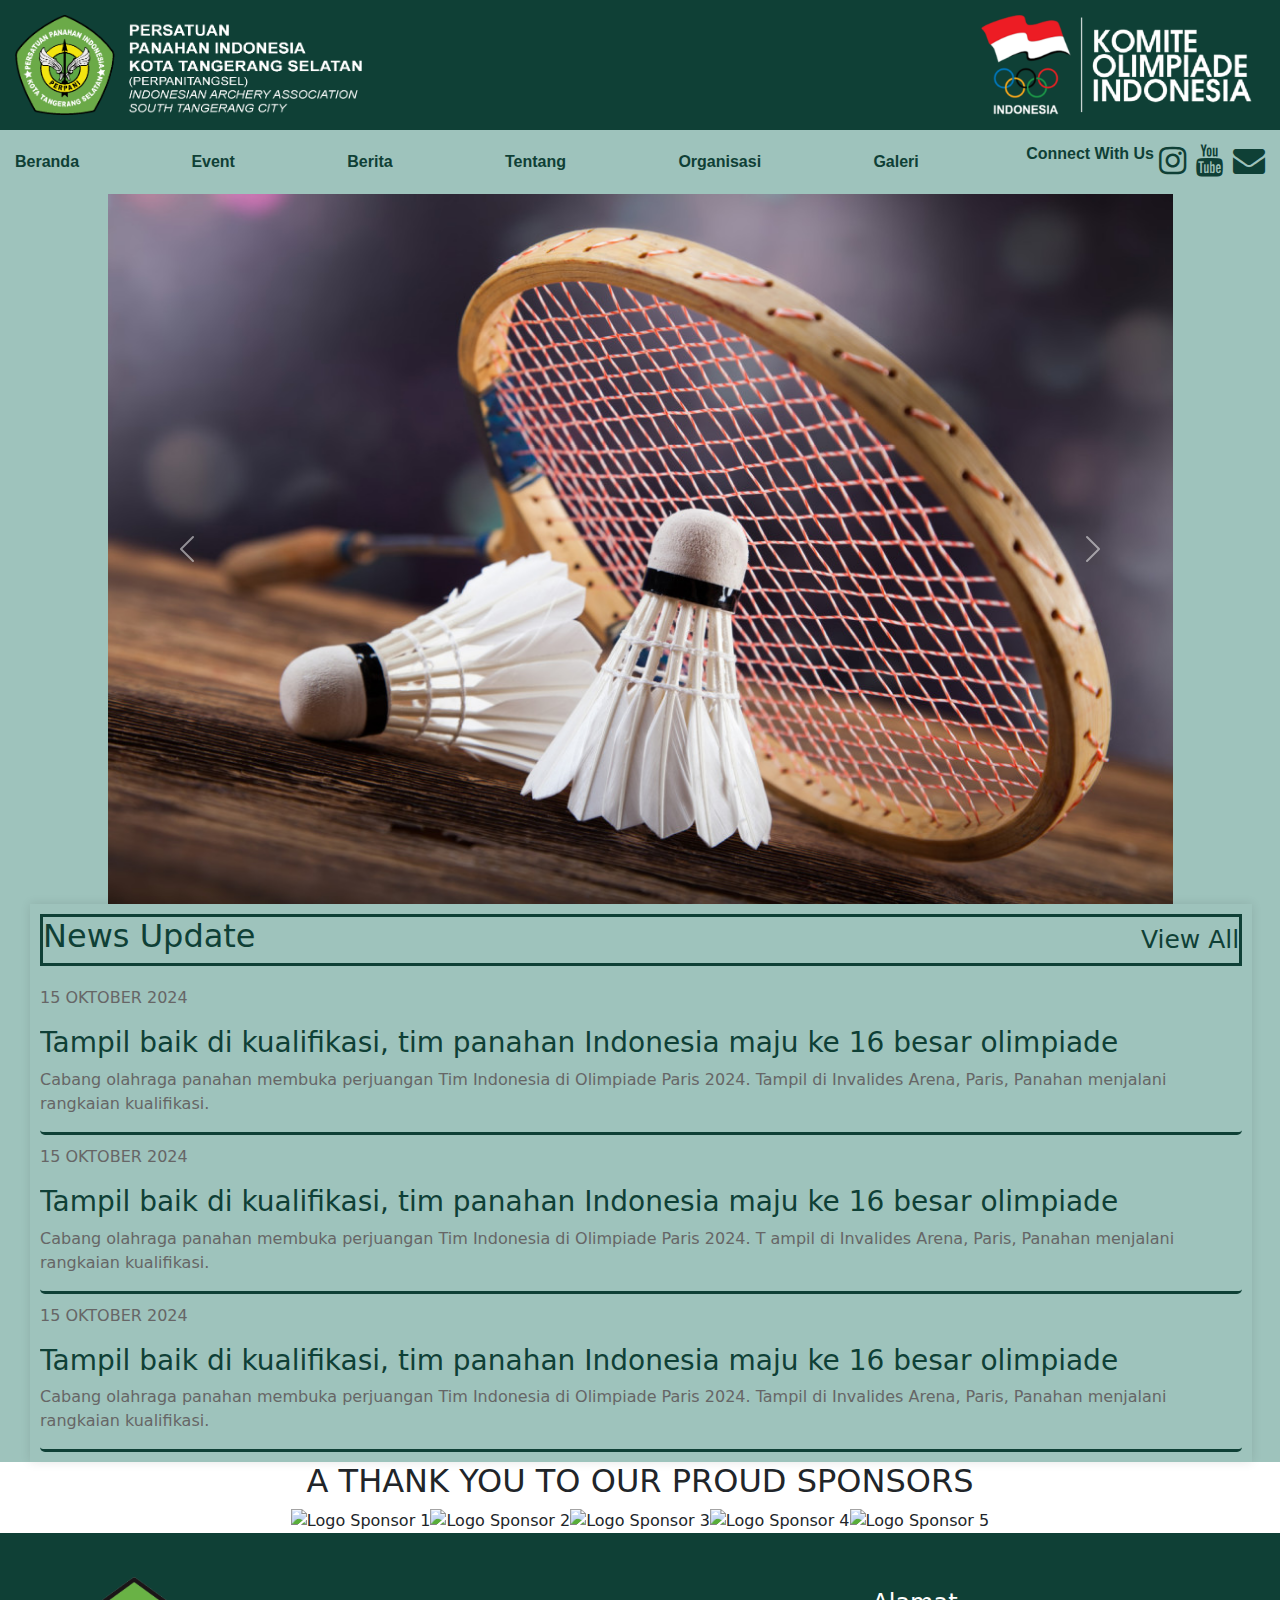
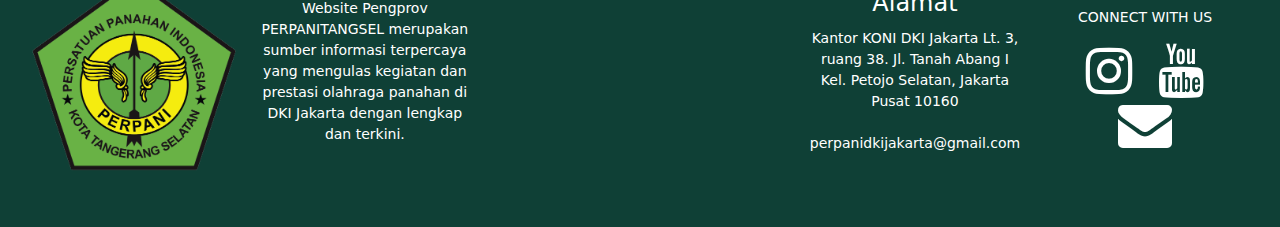
==== Index.html @ 433a70bd "first commit" ====
<!DOCTYPE html>
<html lang="id">
<head>
    <meta charset="UTF-8">
    <meta name="viewport" content="width=device-width, initial-scale=1.0">
    <title>Persatuan Panahan Indonesia</title>
    <link rel="stylesheet" href="style.css">
    <link rel="stylesheet" href="css/font-awesome.min.css">
    <link rel="icon" href="Image/PPI.png">
    <link href="https://cdn.jsdelivr.net/npm/bootstrap@5.3.3/dist/css/bootstrap.min.css" rel="stylesheet" integrity="sha384-QWTKZyjpPEjISv5WaRU9OFeRpok6YctnYmDr5pNlyT2bRjXh0JMhjY6hW+ALEwIH" crossorigin="anonymous">
    <script src="https://kit.fontawesome.com/af434fda0d.js" crossorigin="anonymous"></script>
</head>
<body>
    <header class="header-container">
        <div class="header-left">
            <img src="Image/PPI.png" alt="Emblem Persatuan Panahan Indonesia" class="emblem">
        </div>
        <div class="header-right">
            <img src="Image/Olympics.png" alt="Logo Olimpiade" class="Olympics">
            <img src="Image/KOI.png" alt="Logo KONI" class="emblem1">
        </div>
    </header>

    <nav>
        <a href="#">Beranda</a>
        <div class="extras">
            <a href="#">Event</a>
            <div class="submenu">
            </div>
        </div>
        <a href="">Berita</a>
        <div class="extras">
            <a href="#">Tentang</a>
            <div class="submenu">
                <a href="Sejarah.html">Sejarah PERPANI</a>
                <a href="">Sekilas Perpani</a>
            </div>
        </div>
        <a href="#">Organisasi</a>
        <a href="#">Galeri</a>
        <div class="nav-connect">
            <p class="connect">Connect With Us</p>
            <a href="#"><i aria-hidden="true" class="fa fa-instagram fa-2x"></i></a>
            <a href="#"><i aria-hidden="true" class="fa fa-youtube fa-2x"></i></a>
            <a href="#"><i aria-hidden="true" class="fa fa-envelope fa-2x"></i></a>
        </div>
    </nav>

    <div class="content">
        <div id="carouselExampleInterval" class="carousel slide w-80" data-bs-ride="carousel">
            <div class="carousel-inner">
                <div class="carousel-item active" data-bs-interval="10000">
                    <img src="Image/image.png" class="d-block" alt="Slide Pertama">
                </div>
                <div class="carousel-item" data-bs-interval="2000">
                    <img src="Image/shutterstock_781561837.jpg" class="d-block" alt="Slide Kedua">
                </div>
                <div class="carousel-item">
                    <img src="Image/LOGO ATAS-01.png" class="d-block" alt="Slide Ketiga">
                </div>
            </div>
            <button class="carousel-control-prev" type="button" data-bs-target="#carouselExampleInterval" data-bs-slide="prev">
                <span class="carousel-control-prev-icon" aria-hidden="true"></span>
                <span class="visually-hidden">Sebelumnya</span>
            </button>
            <button class="carousel-control-next" type="button" data-bs-target="#carouselExampleInterval" data-bs-slide="next">
                <span class="carousel-control-next-icon" aria-hidden="true"></span>
                <span class="visually-hidden">Selanjutnya</span>
            </button>
        </div>

        <div class="news">
            <div class="Updated">
                <h2>News Update</h2>
                <a href="#">View All</a>
            </div>
            <div class="news-item">
                <div class="news-content">
                    <p>15 OKTOBER 2024</p>
                    <h3>Tampil baik di kualifikasi, tim panahan Indonesia maju ke 16 besar olimpiade</h3>
                    <p>Cabang olahraga panahan membuka perjuangan Tim Indonesia di Olimpiade Paris 2024. Tampil di Invalides Arena, Paris, Panahan menjalani rangkaian kualifikasi.</p>
                </div>
                <div class="news-content">
                    <p>15 OKTOBER 2024</p>
                    <h3>Tampil baik di kualifikasi, tim panahan Indonesia maju ke 16 besar olimpiade</h3>
                    <p>Cabang olahraga panahan membuka perjuangan Tim Indonesia di Olimpiade Paris 2024. T ampil di Invalides Arena, Paris, Panahan menjalani rangkaian kualifikasi.</p>
                </div>
                <div class="news-content">
                    <p>15 OKTOBER 2024</p>
                    <h3>Tampil baik di kualifikasi, tim panahan Indonesia maju ke 16 besar olimpiade</h3>
                    <p>Cabang olahraga panahan membuka perjuangan Tim Indonesia di Olimpiade Paris 2024. Tampil di Invalides Arena, Paris, Panahan menjalani rangkaian kualifikasi.</p>
                </div>
            </div>
        </div>
    </div>

    <div class="sponsor">
        <h2>A THANK YOU TO OUR PROUD SPONSORS</h2>
        <div class="sponsor-list">
            <img src="Image/sponsor1.png" alt="Logo Sponsor 1">
            <img src="Image/sponsor2.png" alt="Logo Sponsor 2">
            <img src="Image/sponsor3.png" alt="Logo Sponsor 3">
            <img src="Image/sponsor4.png" alt="Logo Sponsor 4">
            <img src="Image/sponsor5.png" alt="Logo Sponsor 5">
        </div>
    </div>

    <footer>
        <div class="footer-logo">
            <img src="Image/Untitled-1-03.png" alt="Logo PerpaniTangsel">
        </div>
        <div class="footer-description">
            <p>Website Pengprov PERPANITANGSEL merupakan sumber informasi terpercaya yang mengulas kegiatan dan prestasi olahraga panahan di DKI Jakarta dengan lengkap dan terkini.</p>
        </div>
        <div class="map-container">
            <iframe src="https://www.google.com/maps/embed?pb=!1m18!1m12!1m3!1d3966.7000063528744!2d106.81594046147374!3d-6.170908060448664!2m3!1f0!2f0!3f0!3m2!1i1024!2i768!4f13.1!3m3!1m2!1s0x2e69f5b872813b63%3A0x370474d7495defc3!2sKONI%20Provinsi%20DKI%20Jakarta!5e0!3m2!1sen!2sid!4v1730983442724!5m2!1sen!2sid" width="300" height="200" style="border:0;" allowfullscreen="" loading="lazy" referrerpolicy="no-referrer-when-downgrade"></iframe>
        </div>
        <div class="footer-contact">
            <h4>Alamat</h4>
            <p class="alamat">Kantor KONI DKI Jakarta Lt. 3, ruang 38. Jl. Tanah Abang I Kel. Petojo Selatan, Jakarta Pusat 10160 <br><br> perpanidkijakarta@gmail.com</p>
        </div>
        <div class="footer-sosmed">
            <p>CONNECT WITH US</p>
            <a href="#"><i class="fa fa-instagram fa-3x"></i></a>
            <a href="#"><i class="fa fa-youtube fa-3x"></i></a>
            <a href="#"><i class="fa fa-envelope fa-3x"></i></a>
        </div>
    </footer>

    <script src="https://cdn.jsdelivr.net/npm/@popperjs/core@2.9.2/dist/umd/popper.min.js" integrity="sha384-IQsoLXl5PILFhosVNubq5LC7Qb9DXgDA9i+tQ8Zj3iwWAwPtgFTxbJ8NT4GN1R8p" crossorigin="anonymous"></script>
    <script src="https://cdn.jsdelivr.net/npm/bootstrap@5.0.2/dist/js/bootstrap.min.js" integrity="sha384-cVKIPhGWiC2Al4u+LWgxfKTRIcfu0JTxR+EQDz/bgldoEyl4H0zUF0QKbrJ0EcQF" crossorigin="anonymous"></script>
</body>
</html>
---- style.css ----
/* Global styles */
body {
    padding: 0;
    background-color: #9EC3BC;
    font-family: Arial, sans-serif;
    min-width: 650px;
}

/* Header */
.header-container {
    padding: 15px 15px;
    background: #0F4036;
    display: flex;
    max-height: 130px;
    width: 100%;
    justify-content: space-between;
    align-items: center;
}

.emblem {
    height: 100%;
    max-height: 100px;
    margin: 0px;
}

.Olympics{
    display: flex;
    height: 100%;
    max-height: 100px;
    margin: 0px;
}

.header-left {
    display: flex;
    flex-direction: row;
    flex: 1;
}

.header-right {
    display: flex;
    justify-content: flex-end;
    align-items: center;
    flex-direction: row;
    position: relative;
    right: 0%;
}

.emblem1 {
    right: 100%;
    max-height: 200px;
    margin: -30px 5px;
}

/* Navigation */
nav {
    display: flex;
    justify-content: space-between;
    color: #00796B;
    background-color: #9EC3BC;
    font-weight: bolder;
    padding: 0px 10px;
}

nav a {
    color: #0F4036;
    font-family: sans-serif;
    padding: 20px 5px;
    text-decoration: none;
}

nav div p {
    color: #0F4036;
    font-family: sans-serif;
}

nav div {
    display: flex;
    justify-content: end;
    margin: 0px;
    /* padding: 15px 5px; */
    align-content: center;
    align-items: center;
}

nav .nav-connect{
    display: flex;
}

nav div a {
    padding: 5px;
}

nav .extras {
    position: relative;
    display: inline-block;
}

nav a {
    color: #0F4036;
    text-decoration: none;
    display: inline-block;
}

nav a:hover {
    background-color: #9EC3BC;
}

/* Styles for submenu */
nav .submenu {
    display: none;
    position: absolute;
    background-color: #9EC3BC;
    min-width: 160px;
    box-shadow: 0 8px 16px rgba(0, 0, 0, 0.2);
    z-index: 1;
    border: 1px solid #0F4036;
}

nav .submenu a {
    color: #0F4036;
    text-decoration: none;
    display: block;
    text-align: left;
}

nav .submenu a:hover {
    background-color: #afd9ac;
}

/* Show submenu on hover */
nav .extras:hover .submenu {
    display: block;
}


/* Carousel */
.carousel-item img {
    width: 100%;
    height: 88.88888889%;
    max-width: 1270px;
    max-height: 710px;
    object-fit: cover;
}

#carouselExampleInterval {
    max-width: 100%;
    margin: auto;
}

/* Content */
.content {
    display: flex;
    flex-direction: row;
    background: #9EC3BC;
    padding: 0 10px;
    width: 100%;
}

.news {
    margin-left: 20px;
    background-color: #9EC3BC;
    padding: 10px;
    width: 40%;
    box-shadow: 0 0 10px rgba(0, 0, 0, 0.1);
}

.Updated { 
    display: flex; 
    flex-direction: row; 
    gap: 40px; 
    justify-content: space-between; 
    align-items: center;
    border: solid #0F4036; 
    color: #0F4036; 
}

.Updated a {
    color: #0F4036;
    font-size: 25px;
    text-decoration: none;
}

.news-item {
    display: flex;
    flex-direction: column;
    margin-top: 10px;
}

.news-content {
    padding-top: 10px;
    color: #0F4036;
    border-bottom: solid #0F4036;
    border-radius: 5px;
    width: 100%;
    display: -webkit-box;
    -webkit-box-orient: vertical;
    overflow: hidden;
    -webkit-line-clamp: 5;
    line-clamp: 1;
    font-size: 100%;
    max-height: 250px;
}

.news-content h3 { margin-top: 0; }

h2 {
    display: flex;
    justify-content: center;
}

.sponsor-list {
    display: flex;
    justify-content: center;
}

/* Footer */
footer {
    background-color: #0F4036;
    color: #ffffff;
    font-weight: 500;
    font-size: large;
    display: flex;
    width: 100%;
    padding: 20px;
    text-align: center;
    flex-direction: row; 
    justify-content: space-between; 
    align-items: center; 
    flex-wrap: wrap;
}

footer .sosmed {
    display: flex;
    flex-direction: row;
    position: relative;
    color: #ffffff;
    right: -75%;
}

footer .connect {
    padding: 15px;
}

footer a {
    color: #fff;
    text-decoration: none;
    margin: 0 10px;
}


.footer-logo, .footer-description, .map-container, .footer-contact, .footer-sosmed { 
    flex: 1; 
    text-align: center; 
    margin: 10px;
    color: #ffffff;
}

.footer-logo img {
    width: 100%;
    min-width: 175px;
    max-width: 300px;
    height: auto;
    color: #ffffff;
}

.footer-description p,
.footer-contact p,
.footer-sosmed p {
    font-size: 14px;
    color: #ffffff;
}

.footer-contact h4 {
    margin-bottom: 10px;
    color: #ffffff;
}

.footer-sosmed a {
    color: white;
    margin: 0 10px;
}

.footer-sosmed i {
    color: white;
    transition: color 0.3s ease;
}

.footer-sosmed i:hover {
    color: #9EC3BC;
}


.footer a:hover {
    text-decoration: underline;
}
.footer .social-media-icons img {
    width: 30px;
    margin: 0 5px;
}

.container {
    width: 80%;
    margin: auto;
    background-color: #fff;
    padding: 0 20px;
    box-shadow: 0 0 10px rgba(0, 0, 0, 0.1);
    max-width: 2560px;
}

.header {
    text-align: center;
    color: #2d6a4f;
}

.profile {
    display: flex;
    align-items: center;
    margin-top: 20px;
}

.profile img {
    width: 150px;
    height: 200px;
    object-fit: cover;
    margin-right: 20px;
}

.profile-info {
    flex: 1;
}

.profile-info h2 {
    color: #2d6a4f;
}

.social-icons {
    text-align: center;
    margin-top: 20px;
}

.social-icons img {
    width: 30px;
    height: 30px;
    margin: 0 10px;
}

/* Media Queries */
@media (max-width: 600px) {
    .container {
        padding: 10px; 
    }
    .carousel-item img {
        width: 100%;
        height: auto; /* This ensures the image height scales proportionately */
        object-fit: contain; /* Ensures the whole image is visible */
    }
}

@media (max-width: 1440px) {
    .content {
        flex-direction: column;
    }

    .news {
        width: 97%;
    }
}

@media (max-width: 768px) {
    .header-container {
        flex-direction: row;
        align-items: center;
        min-width: 650px;
    }

    .navbar {
        flex-direction: column;
        align-items: center;
    }

    .carousel {
        margin-right: 0;
        margin-bottom: 20px;
    }
}

@media (max-width: 480px) {
    .navbar a {
        padding: 5px;
    }

    .header-container {
        padding: 10px;
    }
}

@media (min-width: 601px) {
    .container {
        padding: 20px;
    }
}

/* Adjusting image sizes for small screens */
@media (max-width: 600px) {
    .carousel-item img {
        width: 100%;
        height: auto; /* This ensures the image height scales proportionately */
        object-fit: contain; /* Ensures the whole image is visible */
    }
}

.struktur-organisasi {
    background-color: #ffffff;
    padding: 20px;
    margin: 20px;
    border-radius: 8px;
    box-shadow: 0 0 10px rgba(0, 0, 0, 0.1);
}

.struktur-organisasi h1 {
    text-align: center;
    color: #004d40;
    margin-bottom: 20px;
}

.struktur-item {
    margin-bottom: 20px;
}

.columns {
    column-count: 3; /* Number of columns */
    column-gap: 20px; /* Space between columns */
}

.columns p {
    margin-bottom: 10px;
}

.columns h2 {
    break-inside: avoid; /* Prevent breaking of headers across columns */
}

.struktur-item h2 {
    color: #2d6a4f;
    margin-bottom: 10px;
}

.struktur-item ul {
    list-style-type: none;
    padding-left: 20px;
}

.struktur-item li {
    margin-bottom: 5px;
    color: #333333;
}

.struktur-item ul ul {
    padding-left: 20px;
    margin-bottom: 10px;
}

.struktur-item ul ul li {
    color: #555555;
}

.berita {
    display: flex;
    flex-direction: row;
    background-color: rgb(158, 195, 188); /* Light green background */
    align-items: start;
}

/* Highlight container */
.highlight {
    background-color: #9EC3BC; /* Light green background */
    padding: 20px;
    border-radius: 8px;
    box-shadow: 0 4px 8px rgba(0, 0, 0, 0.1);
    width: 50%;
    min-height: 216px;
}

/* Updated section */
.beritaterupdate {
    display: flex;
    align-items: center;
    flex-direction: row; 
    gap: 40px; 
    align-items: center;
    border: solid #0F4036; 
    border-radius: 4px;
    color: #0F4036; 
}

.beritaterupdate h2 {
    color: #fff; 
    background-color: #0F4036; /* Dark green background */
    padding: 10px;
    margin: 0;
   
}

.beritaterupdate h3 {
    padding: 10px;
    border-radius: 4px;
    margin: 0;
    color: #0F4036;
    font-size: 25px;
    text-decoration: none;
}

.listberita {
    font-family: Arial, sans-serif;
    display: flex;
    justify-content: center;
    align-items: center;
    margin: 0;
    background-color: #9EC3BC;
    padding: 20px;
}

.fullberita {
    width: 70%;
    background-color: white;
    color: #333;
    padding: 20px;
    border-radius: 10px;
    box-shadow: 0 20px 20px rgba(0, 0, 0, 1);
    text-align: center;
}

.responsive-image {
    max-width: 100%;
    height: auto;
    border-radius: 10px;
    margin-bottom: 20px;
}

h1 {
    font-size: 24px;
    color: #4CAF50;
    margin-bottom: 10px;
}

h2 {
    font-size: 20px;
    color: #333;
    margin-bottom: 10px;
}

p {
    font-size: 16px;
    color: #666;
}

.continue-reading {
    display: inline-block;
    margin-top: 20px;
    padding: 10px 20px;
    background-color: #4CAF50;
    color: white;
    text-decoration: none;
    border-radius: 5px;
}

.continue-reading:hover {
    background-color: #45a049;
}

main {
    display: flex;
    justify-content: center;
    flex-direction: column;
    align-items: center;

}

.login {
    padding: 20px;
}

form {
    width: 80%;
    display: flex;
    flex-direction: column;
    justify-content: center;
}
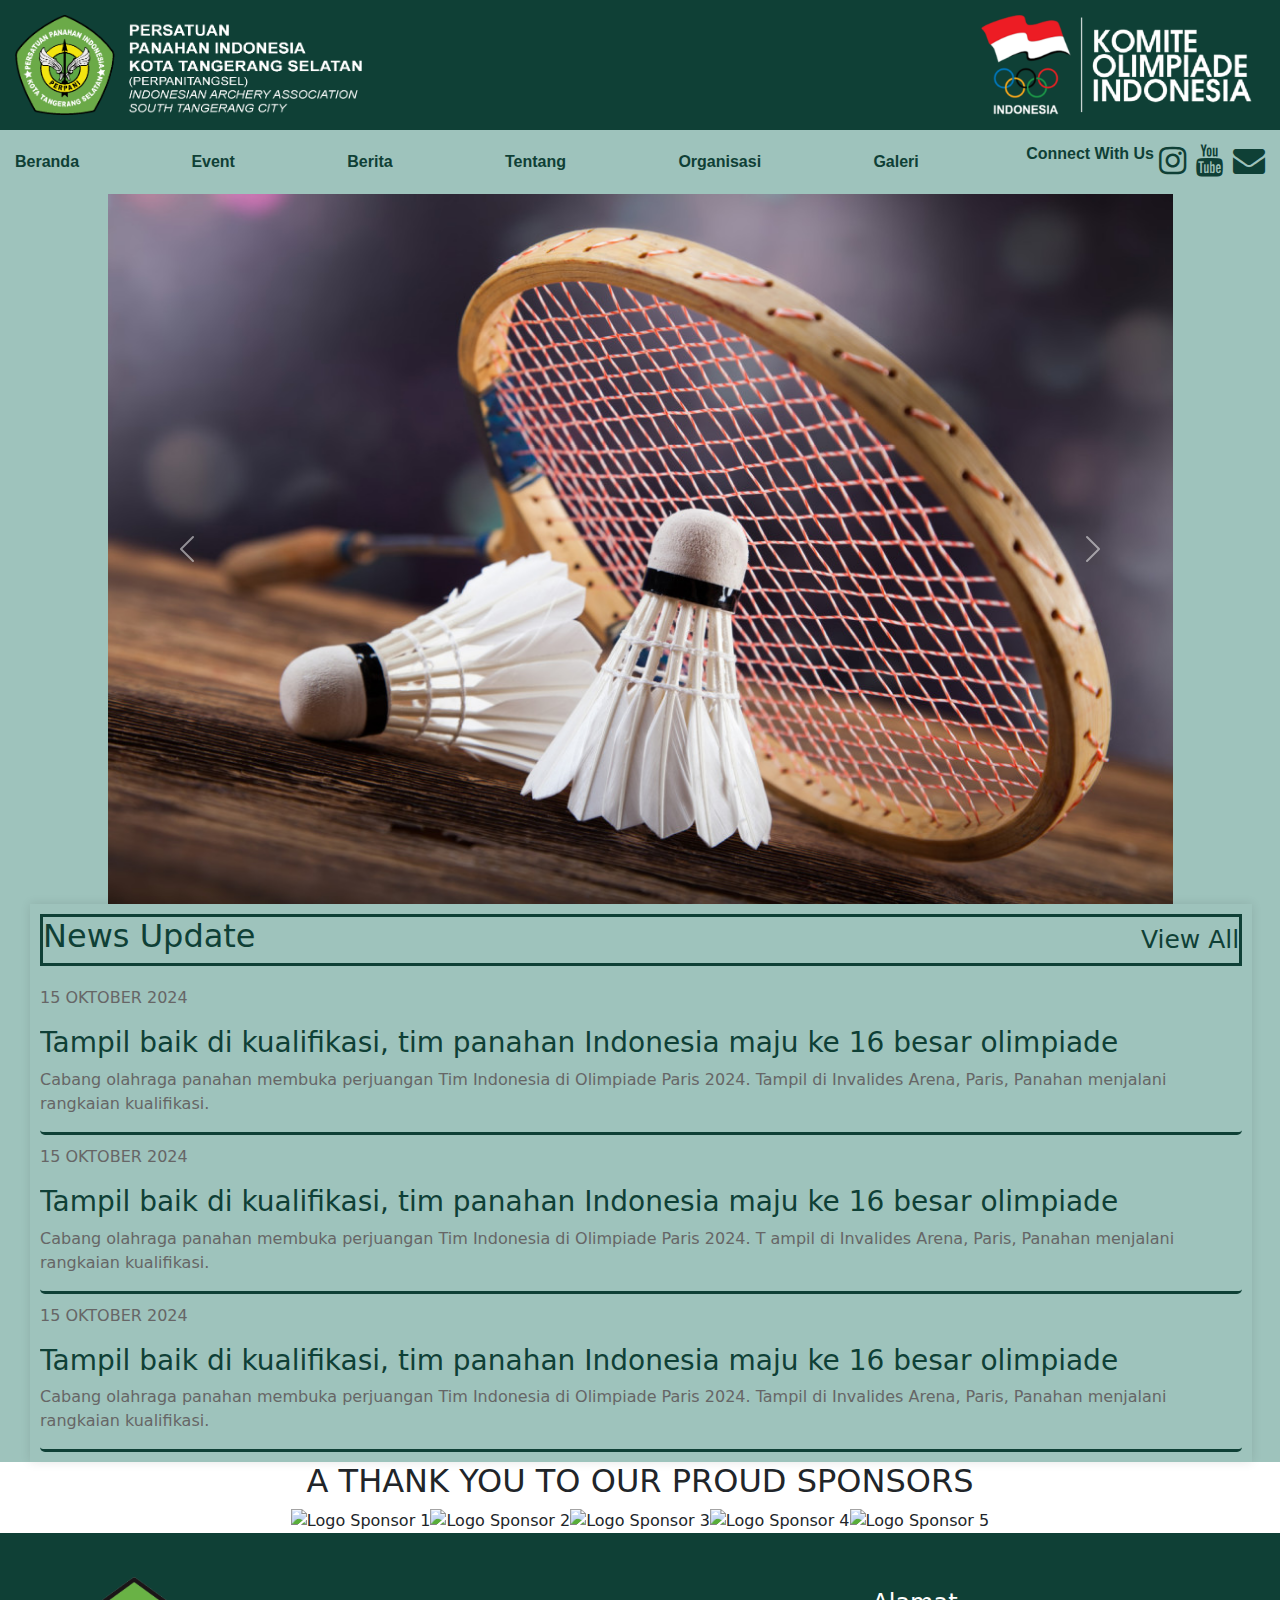
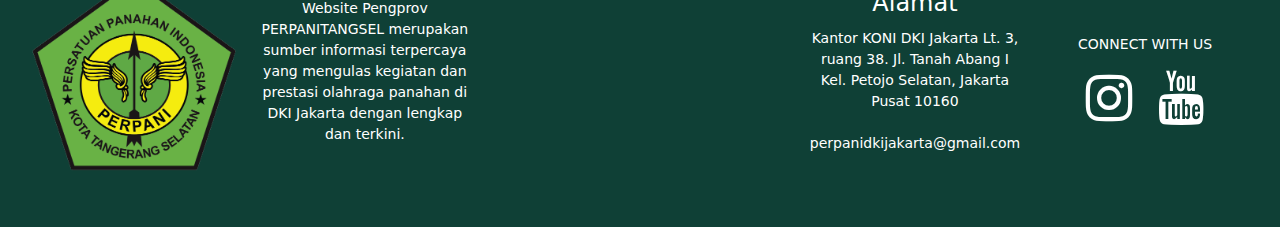
==== commit d065d2cb: "merubah footer" ====
--- a/Index.html
+++ b/Index.html
@@ -123,7 +123,7 @@
             <p>CONNECT WITH US</p>
             <a href="#"><i class="fa fa-instagram fa-3x"></i></a>
             <a href="#"><i class="fa fa-youtube fa-3x"></i></a>
-            <a href="#"><i class="fa fa-envelope fa-3x"></i></a>
+            <!-- <a href="#"><i class="fa fa-envelope fa-3x"></i></a> -->
         </div>
     </footer>
 
